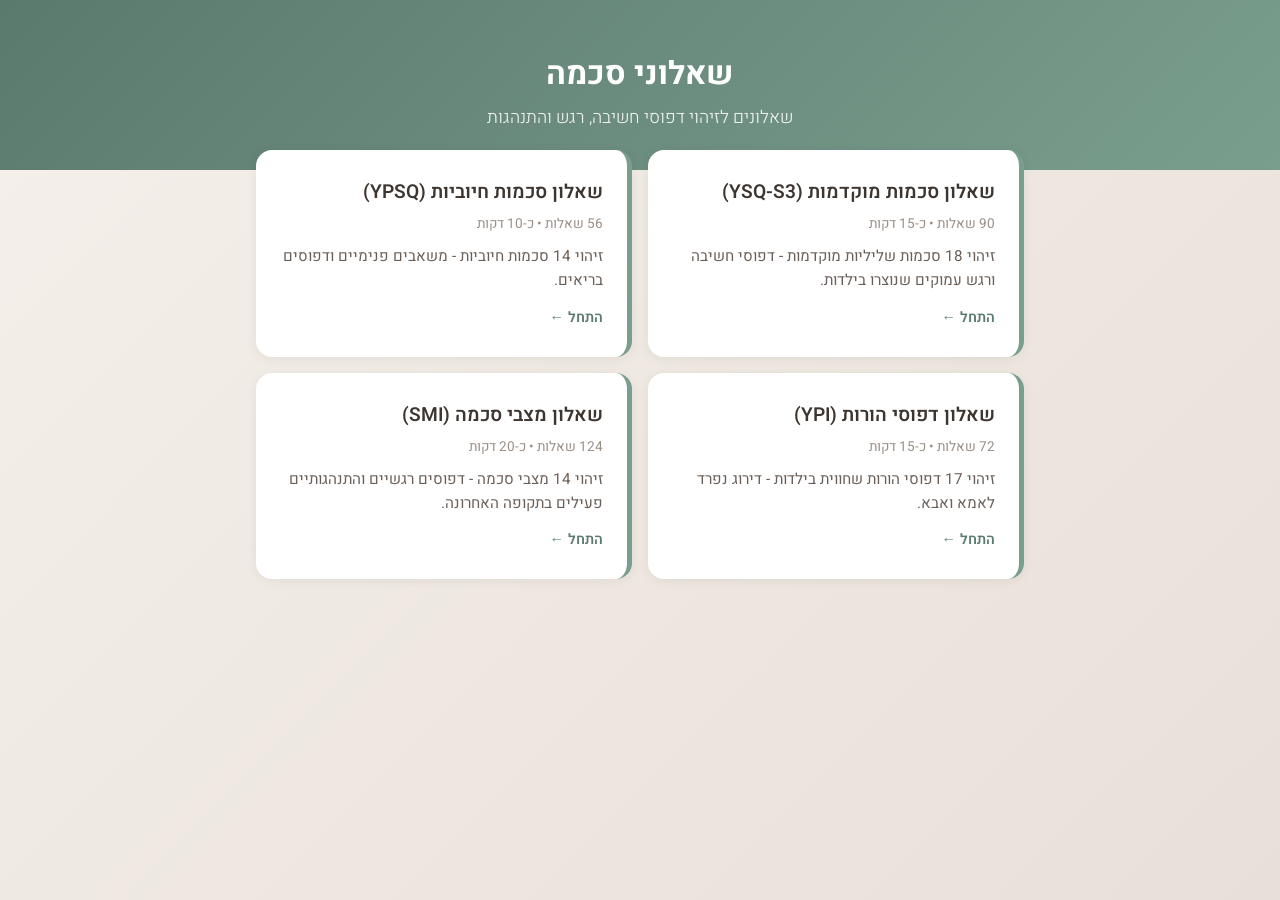
==== index.html @ c0d061cc "Initial commit: Schema questionnaires web app" ====
<!DOCTYPE html>
<html lang="he" dir="rtl">
<head>
    <meta charset="UTF-8">
    <meta name="viewport" content="width=device-width, initial-scale=1.0">
    <title>שאלוני סכמה</title>
    <link rel="stylesheet" href="style.css">
</head>
<body>
    <div class="landing-header">
        <h1>שאלוני סכמה</h1>
        <p>שאלונים לזיהוי דפוסי חשיבה, רגש והתנהגות</p>
    </div>

    <div class="cards-container">
        <a href="ysq.html" class="card">
            <h2>שאלון סכמות מוקדמות (YSQ-S3)</h2>
            <div class="card-meta">90 שאלות &bull; כ-15 דקות</div>
            <p>זיהוי 18 סכמות שליליות מוקדמות - דפוסי חשיבה ורגש עמוקים שנוצרו בילדות.</p>
            <span class="card-arrow">התחל &larr;</span>
        </a>

        <a href="ypsq.html" class="card">
            <h2>שאלון סכמות חיוביות (YPSQ)</h2>
            <div class="card-meta">56 שאלות &bull; כ-10 דקות</div>
            <p>זיהוי 14 סכמות חיוביות - משאבים פנימיים ודפוסים בריאים.</p>
            <span class="card-arrow">התחל &larr;</span>
        </a>

        <a href="ypi.html" class="card">
            <h2>שאלון דפוסי הורות (YPI)</h2>
            <div class="card-meta">72 שאלות &bull; כ-15 דקות</div>
            <p>זיהוי 17 דפוסי הורות שחווית בילדות - דירוג נפרד לאמא ואבא.</p>
            <span class="card-arrow">התחל &larr;</span>
        </a>

        <a href="smi.html" class="card">
            <h2>שאלון מצבי סכמה (SMI)</h2>
            <div class="card-meta">124 שאלות &bull; כ-20 דקות</div>
            <p>זיהוי 14 מצבי סכמה - דפוסים רגשיים והתנהגותיים פעילים בתקופה האחרונה.</p>
            <span class="card-arrow">התחל &larr;</span>
        </a>
    </div>
</body>
</html>
---- style.css ----
@import url('https://fonts.googleapis.com/css2?family=Heebo:wght@300;400;500;600;700&display=swap');

* { margin: 0; padding: 0; box-sizing: border-box; }

body {
  font-family: 'Heebo', sans-serif;
  background: linear-gradient(135deg, #f5f0eb 0%, #e8e0d8 100%);
  min-height: 100vh;
  color: #3d3530;
  direction: rtl;
}

/* ── Landing Page ── */
.landing-header {
  background: linear-gradient(135deg, #5b7a6e 0%, #7a9e8e 100%);
  padding: 50px 20px 40px;
  text-align: center;
  color: white;
}
.landing-header h1 { font-size: 2rem; font-weight: 700; margin-bottom: 8px; }
.landing-header p { font-size: 1.1rem; opacity: 0.9; font-weight: 300; }

.cards-container {
  max-width: 800px;
  margin: -20px auto 40px;
  padding: 0 16px;
  display: grid;
  grid-template-columns: repeat(auto-fit, minmax(280px, 1fr));
  gap: 16px;
}

.card {
  background: white;
  border-radius: 16px;
  padding: 28px 24px;
  box-shadow: 0 2px 12px rgba(0,0,0,0.06);
  transition: transform 0.2s, box-shadow 0.2s;
  text-decoration: none;
  color: inherit;
  display: block;
  border-right: 5px solid #7a9e8e;
}
.card:hover {
  transform: translateY(-3px);
  box-shadow: 0 6px 24px rgba(0,0,0,0.1);
}
.card h2 { font-size: 1.2rem; font-weight: 600; margin-bottom: 8px; color: #3d3530; }
.card .card-meta { font-size: 0.85rem; color: #9a8f87; margin-bottom: 10px; }
.card p { font-size: 0.95rem; color: #6a5f58; line-height: 1.6; }
.card .card-arrow {
  display: inline-block;
  margin-top: 14px;
  color: #5b7a6e;
  font-weight: 600;
  font-size: 0.9rem;
}

/* ── Questionnaire Page ── */
.q-header {
  background: linear-gradient(135deg, #5b7a6e 0%, #7a9e8e 100%);
  padding: 30px 20px;
  text-align: center;
  color: white;
  box-shadow: 0 4px 20px rgba(91,122,110,0.3);
}
.q-header h1 { font-size: 1.6rem; font-weight: 600; margin-bottom: 6px; }
.q-header p { font-size: 0.95rem; opacity: 0.9; font-weight: 300; }

.progress-container {
  background: white;
  padding: 16px 20px;
  position: sticky;
  top: 0;
  z-index: 100;
  box-shadow: 0 2px 10px rgba(0,0,0,0.06);
}
.progress-info {
  display: flex;
  justify-content: space-between;
  align-items: center;
  margin-bottom: 8px;
  font-size: 0.85rem;
  color: #7a7067;
}
.progress-bar { height: 6px; background: #e8e0d8; border-radius: 3px; overflow: hidden; }
.progress-fill {
  height: 100%;
  background: linear-gradient(90deg, #5b7a6e, #7a9e8e);
  border-radius: 3px;
  transition: width 0.4s ease;
  width: 0%;
}

.container { max-width: 640px; margin: 0 auto; padding: 20px 16px 40px; }

.instructions {
  background: white;
  border-radius: 16px;
  padding: 24px;
  margin-bottom: 24px;
  box-shadow: 0 2px 12px rgba(0,0,0,0.05);
  line-height: 1.7;
  font-size: 0.95rem;
  color: #5a504a;
  border-right: 4px solid #7a9e8e;
  white-space: pre-line;
}

.name-section {
  background: white;
  border-radius: 16px;
  padding: 24px;
  margin-bottom: 24px;
  box-shadow: 0 2px 12px rgba(0,0,0,0.05);
}
.name-section label { display: block; font-size: 1rem; font-weight: 500; margin-bottom: 10px; }
.name-input {
  width: 100%;
  padding: 14px 18px;
  border: 2px solid #e0d8d0;
  border-radius: 12px;
  font-size: 1rem;
  font-family: 'Heebo', sans-serif;
  color: #3d3530;
  transition: border-color 0.2s;
  direction: rtl;
}
.name-input:focus { outline: none; border-color: #7a9e8e; box-shadow: 0 0 0 3px rgba(122,158,142,0.15); }

/* ── Question Cards ── */
.question-card {
  background: white;
  border-radius: 16px;
  padding: 24px;
  margin-bottom: 16px;
  box-shadow: 0 2px 12px rgba(0,0,0,0.05);
  transition: transform 0.2s, box-shadow 0.2s;
}
.question-card:hover {
  transform: translateY(-1px);
  box-shadow: 0 4px 20px rgba(0,0,0,0.08);
}
.question-card.answered { border-right: 4px solid #7a9e8e; }
.question-card.unanswered-highlight {
  border-right: 4px solid #e74c3c;
  animation: shake 0.4s ease;
}

@keyframes shake {
  0%, 100% { transform: translateX(0); }
  25% { transform: translateX(4px); }
  75% { transform: translateX(-4px); }
}

.question-number {
  display: inline-flex;
  align-items: center;
  justify-content: center;
  width: 32px;
  height: 32px;
  background: linear-gradient(135deg, #5b7a6e, #7a9e8e);
  color: white;
  border-radius: 50%;
  font-size: 0.85rem;
  font-weight: 600;
  margin-bottom: 12px;
}
.question-text { font-size: 1.05rem; line-height: 1.7; margin-bottom: 18px; font-weight: 400; }

/* ── Scale Legend in Instructions ── */
.scale-legend { margin-top: 16px; padding-top: 14px; border-top: 1px solid #e8e0d8; }
.scale-legend-title { font-weight: 600; margin-bottom: 6px; color: #3d3530; }
.scale-legend-item { font-size: 0.9rem; line-height: 1.8; }

/* ── Scale Buttons ── */
.scale-with-labels { display: flex; gap: 6px; justify-content: center; flex-wrap: wrap; }
.scale-item { display: flex; flex-direction: column; align-items: center; width: 56px; flex-shrink: 0; }
.scale-item-label { font-size: 0.68rem; color: #9a8f87; text-align: center; margin-top: 6px; line-height: 1.3; word-break: break-word; }
.scale-container { display: flex; gap: 8px; justify-content: center; }

.scale-btn {
  width: 46px;
  height: 46px;
  border: 2px solid #e0d8d0;
  background: white;
  border-radius: 12px;
  font-size: 1.1rem;
  font-weight: 500;
  color: #7a7067;
  cursor: pointer;
  transition: all 0.2s;
  display: flex;
  align-items: center;
  justify-content: center;
}
.scale-btn:hover { border-color: #7a9e8e; background: #f0f7f4; color: #5b7a6e; }
.scale-btn.selected {
  background: linear-gradient(135deg, #5b7a6e, #7a9e8e);
  border-color: #5b7a6e;
  color: white;
  transform: scale(1.08);
  box-shadow: 0 3px 12px rgba(91,122,110,0.35);
}

/* ── Dual Rating (YPI) ── */
.dual-rating-section { margin-top: 14px; }
.dual-label {
  font-size: 0.9rem;
  font-weight: 600;
  color: #5b7a6e;
  margin-bottom: 8px;
  display: flex;
  align-items: center;
  gap: 6px;
}
.dual-label .icon { font-size: 1.1rem; }
.dual-group { margin-bottom: 14px; }
.dual-group:last-child { margin-bottom: 0; }

/* ── Submit ── */
.submit-section { text-align: center; padding: 30px 0; }
.submit-btn {
  background: linear-gradient(135deg, #5b7a6e, #7a9e8e);
  color: white;
  border: none;
  padding: 16px 48px;
  font-size: 1.1rem;
  font-family: 'Heebo', sans-serif;
  font-weight: 600;
  border-radius: 30px;
  cursor: pointer;
  box-shadow: 0 4px 20px rgba(91,122,110,0.35);
  transition: all 0.3s;
}
.submit-btn:hover { transform: translateY(-2px); box-shadow: 0 6px 28px rgba(91,122,110,0.45); }
.submit-btn:disabled { opacity: 0.5; cursor: not-allowed; transform: none; }

/* ── Results ── */
.results-container {
  animation: fadeIn 0.5s ease;
}
@keyframes fadeIn { from { opacity: 0; transform: translateY(20px); } to { opacity: 1; transform: translateY(0); } }

.results-header {
  background: white;
  border-radius: 16px;
  padding: 28px 24px;
  margin-bottom: 20px;
  box-shadow: 0 2px 12px rgba(0,0,0,0.05);
  text-align: center;
}
.results-header h2 { font-size: 1.4rem; font-weight: 600; color: #5b7a6e; margin-bottom: 6px; }
.results-header p { color: #7a7067; font-size: 0.95rem; }

.result-card {
  background: white;
  border-radius: 16px;
  padding: 20px 24px;
  margin-bottom: 12px;
  box-shadow: 0 2px 12px rgba(0,0,0,0.05);
  display: flex;
  align-items: center;
  gap: 16px;
}
.result-card.active { border-right: 4px solid #e74c3c; }
.result-card.inactive { border-right: 4px solid #7a9e8e; }
.result-card.high { border-right: 4px solid #e74c3c; }
.result-card.moderate { border-right: 4px solid #f39c12; }
.result-card.average { border-right: 4px solid #7a9e8e; }
.result-card.low { border-right: 4px solid #27ae60; }

.result-info { flex: 1; }
.result-name { font-size: 1rem; font-weight: 600; margin-bottom: 4px; }
.result-desc { font-size: 0.82rem; color: #9a8f87; line-height: 1.5; }

.result-score {
  text-align: center;
  min-width: 70px;
}
.result-score .score-value { font-size: 1.5rem; font-weight: 700; }
.result-score .score-label { font-size: 0.75rem; color: #9a8f87; }

.score-active { color: #e74c3c; }
.score-inactive { color: #7a9e8e; }
.score-high { color: #e74c3c; }
.score-moderate { color: #f39c12; }
.score-average { color: #7a9e8e; }
.score-low { color: #27ae60; }

/* Score bar */
.score-bar-container { margin-top: 8px; height: 6px; background: #e8e0d8; border-radius: 3px; overflow: hidden; }
.score-bar-fill { height: 100%; border-radius: 3px; transition: width 0.6s ease; }

/* ── YPI Dual Results ── */
.dual-result { display: flex; gap: 12px; align-items: center; }
.dual-result .result-parent { text-align: center; min-width: 55px; }
.dual-result .parent-label { font-size: 0.7rem; color: #9a8f87; margin-bottom: 2px; }
.dual-result .parent-score { font-size: 1.2rem; font-weight: 700; }

/* ── Category Headers ── */
.category-header {
  font-size: 1.1rem;
  font-weight: 600;
  color: #5b7a6e;
  margin: 24px 0 12px;
  padding: 12px 20px;
  background: rgba(122,158,142,0.1);
  border-radius: 12px;
}

/* ── Back Link ── */
.back-link {
  display: inline-flex;
  align-items: center;
  gap: 6px;
  color: white;
  text-decoration: none;
  font-size: 0.9rem;
  opacity: 0.85;
  margin-bottom: 10px;
}
.back-link:hover { opacity: 1; }

/* ── Loading ── */
.loading { text-align: center; padding: 60px 20px; color: #7a7067; font-size: 1.1rem; }

/* ── Responsive ── */
@media (max-width: 480px) {
  .q-header { padding: 24px 16px; }
  .q-header h1 { font-size: 1.35rem; }
  .question-card { padding: 20px; }
  .scale-btn { width: 42px; height: 42px; border-radius: 10px; font-size: 1rem; }
  .scale-item { width: 48px; }
  .cards-container { grid-template-columns: 1fr; }
  .landing-header h1 { font-size: 1.6rem; }
  .result-card { flex-direction: column; text-align: center; }
  .dual-result { justify-content: center; }
}
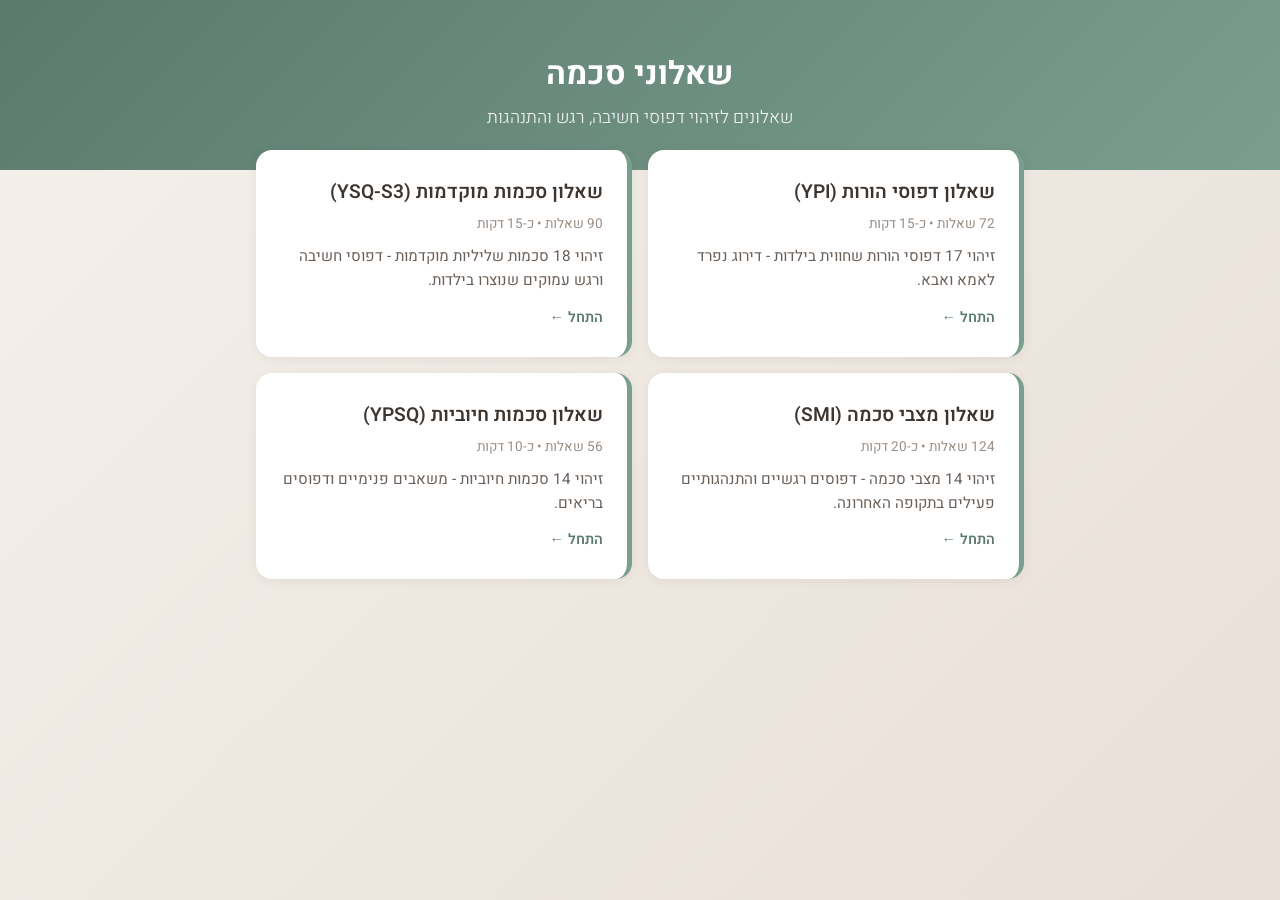
==== commit aa9a517c: "Reorder questionnaires: YPI, YSQ, SMI, YPSQ" ====
--- a/index.html
+++ b/index.html
@@ -13,10 +13,24 @@
     </div>
 
     <div class="cards-container">
+        <a href="ypi.html" class="card">
+            <h2>שאלון דפוסי הורות (YPI)</h2>
+            <div class="card-meta">72 שאלות &bull; כ-15 דקות</div>
+            <p>זיהוי 17 דפוסי הורות שחווית בילדות - דירוג נפרד לאמא ואבא.</p>
+            <span class="card-arrow">התחל &larr;</span>
+        </a>
+
         <a href="ysq.html" class="card">
             <h2>שאלון סכמות מוקדמות (YSQ-S3)</h2>
             <div class="card-meta">90 שאלות &bull; כ-15 דקות</div>
             <p>זיהוי 18 סכמות שליליות מוקדמות - דפוסי חשיבה ורגש עמוקים שנוצרו בילדות.</p>
+            <span class="card-arrow">התחל &larr;</span>
+        </a>
+
+        <a href="smi.html" class="card">
+            <h2>שאלון מצבי סכמה (SMI)</h2>
+            <div class="card-meta">124 שאלות &bull; כ-20 דקות</div>
+            <p>זיהוי 14 מצבי סכמה - דפוסים רגשיים והתנהגותיים פעילים בתקופה האחרונה.</p>
             <span class="card-arrow">התחל &larr;</span>
         </a>
 
@@ -26,20 +40,6 @@
             <p>זיהוי 14 סכמות חיוביות - משאבים פנימיים ודפוסים בריאים.</p>
             <span class="card-arrow">התחל &larr;</span>
         </a>
-
-        <a href="ypi.html" class="card">
-            <h2>שאלון דפוסי הורות (YPI)</h2>
-            <div class="card-meta">72 שאלות &bull; כ-15 דקות</div>
-            <p>זיהוי 17 דפוסי הורות שחווית בילדות - דירוג נפרד לאמא ואבא.</p>
-            <span class="card-arrow">התחל &larr;</span>
-        </a>
-
-        <a href="smi.html" class="card">
-            <h2>שאלון מצבי סכמה (SMI)</h2>
-            <div class="card-meta">124 שאלות &bull; כ-20 דקות</div>
-            <p>זיהוי 14 מצבי סכמה - דפוסים רגשיים והתנהגותיים פעילים בתקופה האחרונה.</p>
-            <span class="card-arrow">התחל &larr;</span>
-        </a>
     </div>
 </body>
 </html>
--- a/style.css
+++ b/style.css
@@ -173,14 +173,14 @@
 .scale-legend-item { font-size: 0.9rem; line-height: 1.8; }
 
 /* ── Scale Buttons ── */
-.scale-with-labels { display: flex; gap: 6px; justify-content: center; flex-wrap: wrap; }
-.scale-item { display: flex; flex-direction: column; align-items: center; width: 56px; flex-shrink: 0; }
-.scale-item-label { font-size: 0.68rem; color: #9a8f87; text-align: center; margin-top: 6px; line-height: 1.3; word-break: break-word; }
+.scale-with-labels { display: grid; grid-template-columns: repeat(6, 1fr); gap: 4px; max-width: 420px; margin: 0 auto; }
+.scale-item { display: flex; flex-direction: column; align-items: center; }
+.scale-item-label { font-size: 0.68rem; color: #3d3530; text-align: center; margin-top: 6px; line-height: 1.3; word-break: break-word; }
 .scale-container { display: flex; gap: 8px; justify-content: center; }
 
 .scale-btn {
-  width: 46px;
-  height: 46px;
+  width: 100%;
+  aspect-ratio: 1;
   border: 2px solid #e0d8d0;
   background: white;
   border-radius: 12px;
@@ -324,15 +324,120 @@
 /* ── Loading ── */
 .loading { text-align: center; padding: 60px 20px; color: #7a7067; font-size: 1.1rem; }
 
+/* ── Thank You ── */
+.thank-you-card {
+  background: white;
+  border-radius: 16px;
+  padding: 48px 24px;
+  margin-top: 40px;
+  box-shadow: 0 2px 12px rgba(0,0,0,0.05);
+  text-align: center;
+  animation: fadeIn 0.5s ease;
+}
+.thank-you-icon {
+  width: 64px;
+  height: 64px;
+  background: linear-gradient(135deg, #5b7a6e, #7a9e8e);
+  color: white;
+  border-radius: 50%;
+  font-size: 2rem;
+  display: flex;
+  align-items: center;
+  justify-content: center;
+  margin: 0 auto 20px;
+}
+.thank-you-card h2 {
+  font-size: 1.5rem;
+  font-weight: 600;
+  color: #5b7a6e;
+  margin-bottom: 12px;
+}
+.thank-you-card p {
+  font-size: 1.05rem;
+  color: #5a504a;
+  line-height: 1.8;
+}
+
+/* ── Chart ── */
+.chart-card {
+  background: white;
+  border-radius: 16px;
+  padding: 24px;
+  margin-bottom: 20px;
+  box-shadow: 0 2px 12px rgba(0,0,0,0.05);
+}
+.chart-title {
+  font-size: 1.1rem;
+  font-weight: 600;
+  color: #5b7a6e;
+  margin-bottom: 16px;
+  text-align: center;
+}
+.chart-legend {
+  display: flex;
+  justify-content: center;
+  gap: 20px;
+  margin-bottom: 14px;
+  font-size: 0.85rem;
+  color: #5a504a;
+}
+.chart-legend-item { display: flex; align-items: center; gap: 6px; }
+.chart-legend-dot { width: 12px; height: 12px; border-radius: 3px; display: inline-block; }
+.chart-container { display: flex; flex-direction: column; gap: 8px; }
+.chart-row {
+  display: flex;
+  align-items: center;
+  gap: 10px;
+}
+.chart-label {
+  width: 120px;
+  font-size: 0.78rem;
+  font-weight: 500;
+  color: #3d3530;
+  text-align: right;
+  flex-shrink: 0;
+  line-height: 1.3;
+}
+.chart-bar-bg {
+  flex: 1;
+  height: 18px;
+  background: #f0ebe6;
+  border-radius: 9px;
+  overflow: hidden;
+}
+.chart-bar-fill {
+  height: 100%;
+  border-radius: 9px;
+  transition: width 0.8s ease;
+  min-width: 2px;
+}
+.chart-dual-bars {
+  flex: 1;
+  display: flex;
+  flex-direction: column;
+  gap: 3px;
+}
+.chart-dual-bars .chart-bar-bg { height: 10px; border-radius: 5px; }
+.chart-dual-bars .chart-bar-fill { border-radius: 5px; }
+.chart-value {
+  width: 50px;
+  font-size: 0.8rem;
+  font-weight: 700;
+  text-align: left;
+  flex-shrink: 0;
+}
+
 /* ── Responsive ── */
 @media (max-width: 480px) {
   .q-header { padding: 24px 16px; }
   .q-header h1 { font-size: 1.35rem; }
   .question-card { padding: 20px; }
-  .scale-btn { width: 42px; height: 42px; border-radius: 10px; font-size: 1rem; }
-  .scale-item { width: 48px; }
+  .scale-btn { border-radius: 10px; font-size: 0.95rem; }
+  .scale-item-label { font-size: 0.6rem; }
   .cards-container { grid-template-columns: 1fr; }
   .landing-header h1 { font-size: 1.6rem; }
   .result-card { flex-direction: column; text-align: center; }
+  .chart-label { width: 80px; font-size: 0.7rem; }
+  .chart-value { width: 40px; font-size: 0.7rem; }
   .dual-result { justify-content: center; }
 }
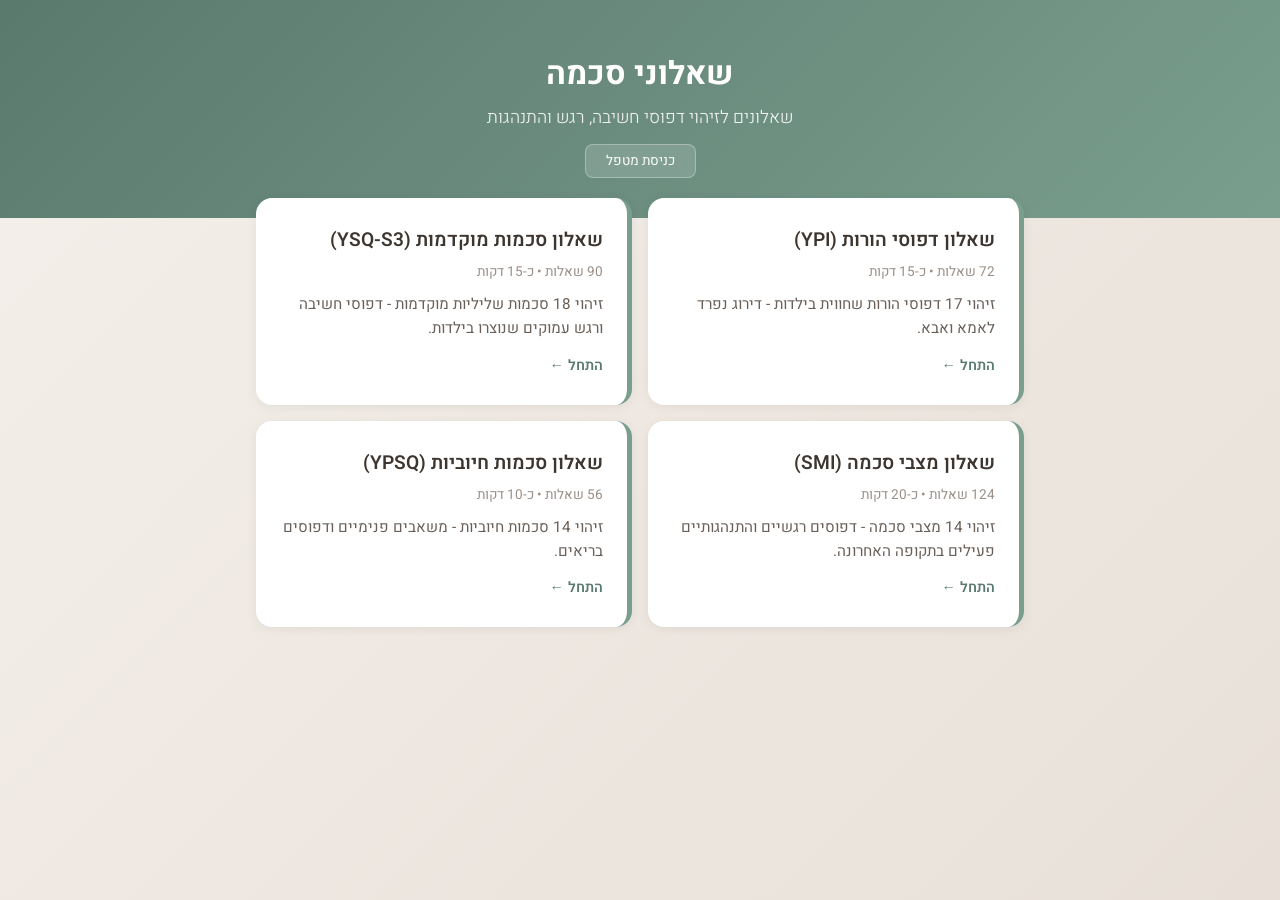
==== commit ac7ff0a2: "Add therapist dashboard with clinical chain visualization New files: dashboard.html/css/js with logi" ====
--- a/index.html
+++ b/index.html
@@ -10,6 +10,7 @@
     <div class="landing-header">
         <h1>שאלוני סכמה</h1>
         <p>שאלונים לזיהוי דפוסי חשיבה, רגש והתנהגות</p>
+        <a href="dashboard.html" style="display:inline-block;margin-top:14px;padding:6px 20px;background:rgba(255,255,255,0.15);border:1px solid rgba(255,255,255,0.3);border-radius:8px;color:white;text-decoration:none;font-size:0.85rem;transition:background 0.2s" onmouseover="this.style.background='rgba(255,255,255,0.25)'" onmouseout="this.style.background='rgba(255,255,255,0.15)'">כניסת מטפל</a>
     </div>
 
     <div class="cards-container">
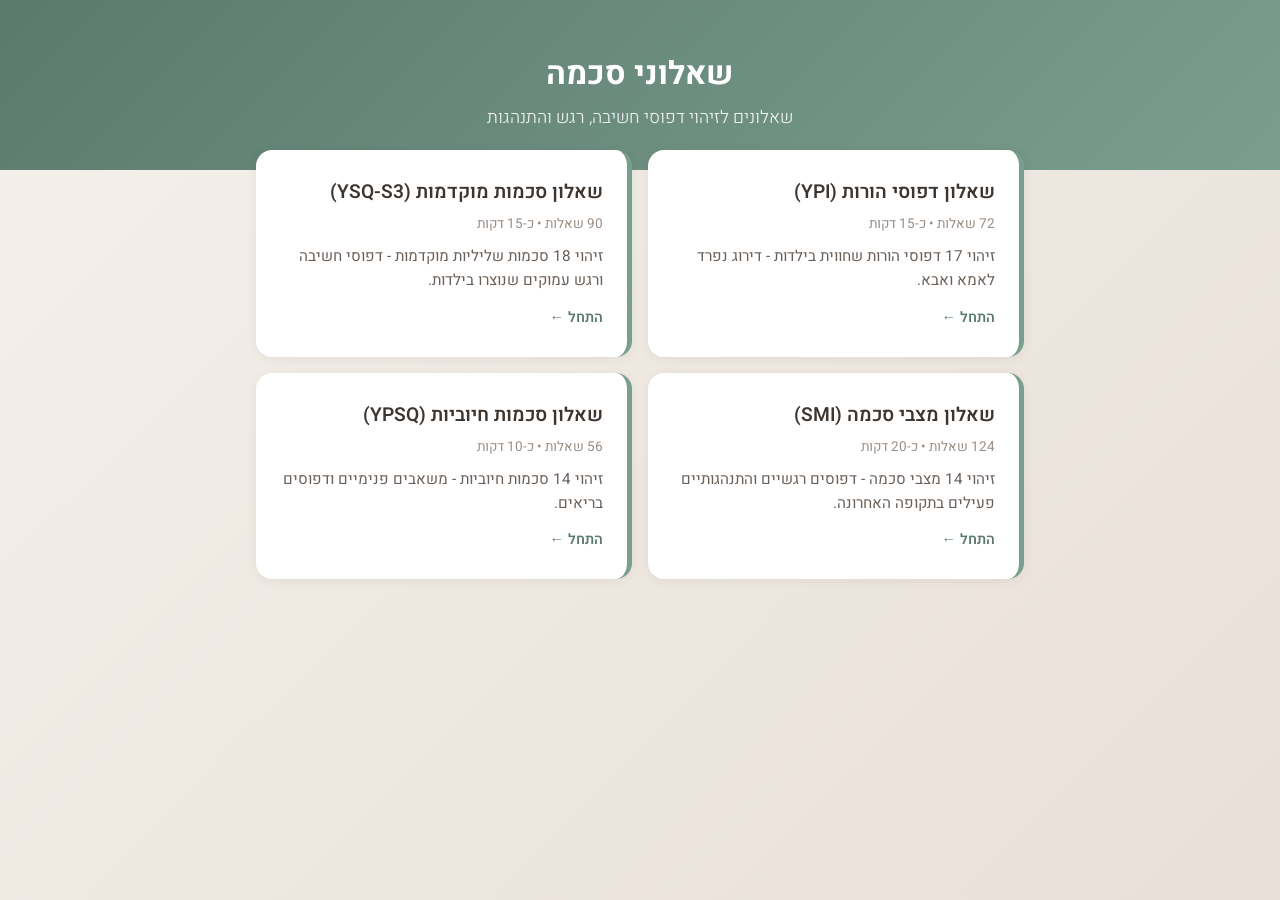
==== commit 80900421: "Enrich clinical data, fix dashboard fetch, add patient merge - Enrich clinical-map.js with full Goog" ====
--- a/index.html
+++ b/index.html
@@ -10,7 +10,6 @@
     <div class="landing-header">
         <h1>שאלוני סכמה</h1>
         <p>שאלונים לזיהוי דפוסי חשיבה, רגש והתנהגות</p>
-        <a href="dashboard.html" style="display:inline-block;margin-top:14px;padding:6px 20px;background:rgba(255,255,255,0.15);border:1px solid rgba(255,255,255,0.3);border-radius:8px;color:white;text-decoration:none;font-size:0.85rem;transition:background 0.2s" onmouseover="this.style.background='rgba(255,255,255,0.25)'" onmouseout="this.style.background='rgba(255,255,255,0.15)'">כניסת מטפל</a>
     </div>
 
     <div class="cards-container">
